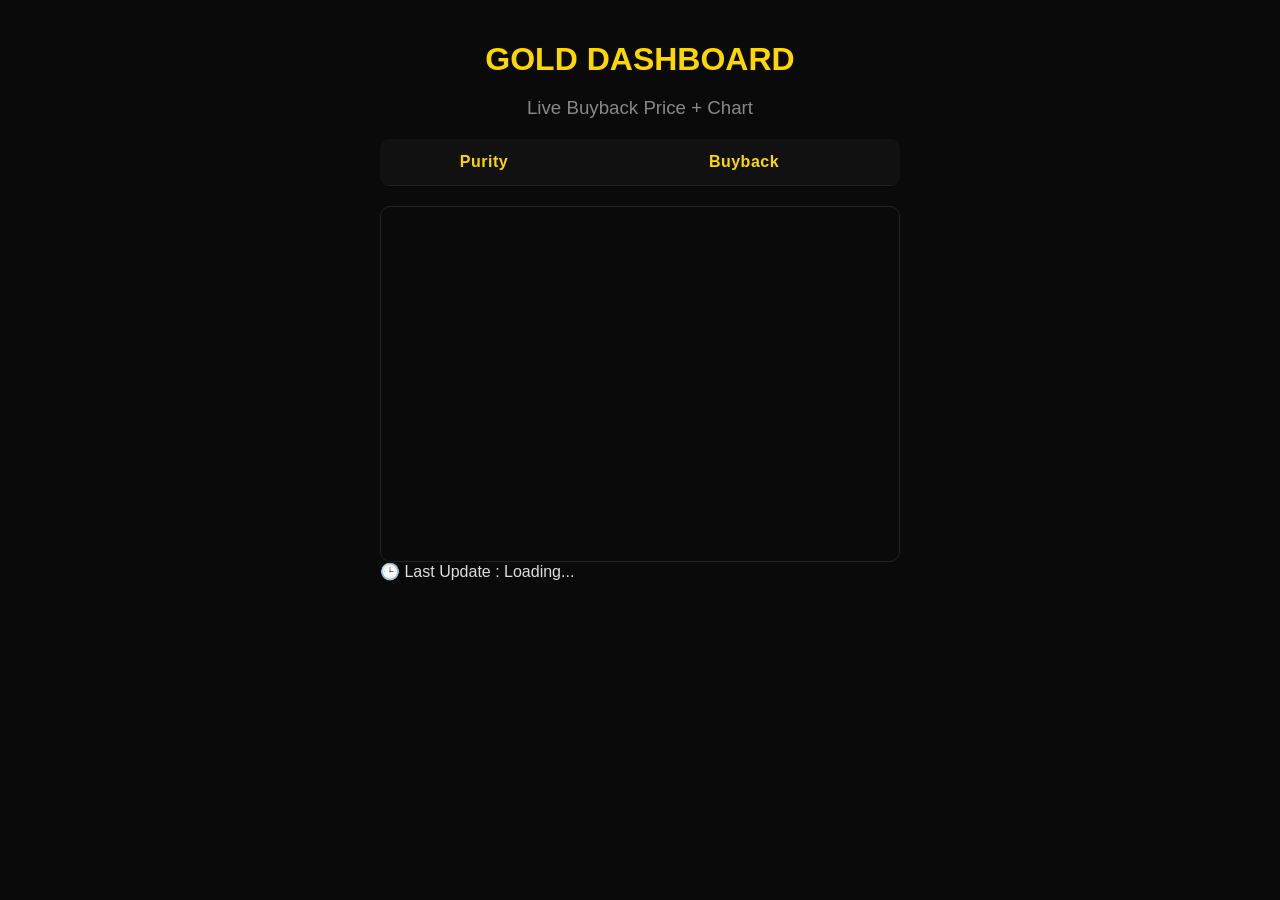
==== index.html @ 3ceff968 "Update index.html" ====
<!DOCTYPE html>
<html lang="en">
<head>
<meta charset="UTF-8">
<title>Gold Dashboard</title>

<style>
body{
    margin:0;
    font-family:Arial,sans-serif;
    background:#0a0a0a;
    color:#ddd;
}

.container{
    max-width:520px;
    margin:auto;
    padding:20px;
}

h1{
    text-align:center;
    color:gold;
    margin-bottom:5px;
}

h3{
    text-align:center;
    color:#888;
    font-weight:normal;
    margin-bottom:20px;
}

/* TABLE */

table{
    width:100%;
    border-collapse:collapse;
    background:#141414;
    border-radius:10px;
    overflow:hidden;
}

th,
td{
    padding:14px 12px;
    border-bottom:1px solid #222;
    text-align:center;   /* Center semua */
    vertical-align:middle;
}

th{
    background:#111;
    color:gold;
    font-weight:bold;
    letter-spacing:.5px;
}

tbody tr:hover{
    background:#1b1b1b;
}

td{
    color:#ccc;
}

/* COLORS */

.green{
    color:#00ff88;
    font-weight:bold;
}

.red{
    color:#ff4d4d;
    font-weight:bold;
}

/* CHART */

.chart{
    margin-top:20px;
    border-radius:10px;
    overflow:hidden;
    border:1px solid #222;
}
</style>
</head>

<body>

<div class="container">

<h1>GOLD DASHBOARD</h1>
<h3>Live Buyback Price + Chart</h3>

<table>
<thead>
<tr>
<th width="40%">Purity</th>
<th width="60%">Buyback</th>
</tr>
</thead>

<tbody id="tableBody"></tbody>
</table>

<div class="chart">
<iframe
src="https://s.tradingview.com/widgetembed/?symbol=OANDA:XAUUSD&interval=5&theme=dark&style=1"
width="100%"
height="350"
frameborder="0"
scrolling="no"
allowtransparency="true">
</iframe>
</div>

<div class="last-update">
    <span id="lastUpdate">🕒 Last Update : Loading...</span>
</div>

</div>

<script>

const rates=[
{name:"999",m:1},
{name:"999.9",m:1.01},
{name:"916 / 22K",m:0.916},
{name:"965",m:0.965},
{name:"950",m:0.950},
{name:"850",m:0.850},
{name:"835",m:0.835},
{name:"750 / 18K",m:0.750},
{name:"700",m:0.700},
{name:"585",m:0.585},
{name:"375",m:0.375}
];

let basePrice=380;
let prev={};

function update(){

let price=basePrice+Math.sin(Date.now()/60000)*2;

let html="";

rates.forEach(r=>{

let buyback=price*r.m*0.97;

let color="green";

if(prev[r.name]!==undefined){
if(buyback<prev[r.name]) color="red";
}

prev[r.name]=buyback;

html+=`
<tr>
<td>${r.name}</td>
<td class="${color}">RM ${buyback.toFixed(2)}</td>
</tr>
`;

});

document.getElementById("tableBody").innerHTML=html;

const now = new Date();

document.getElementById("lastUpdate").innerHTML =
"🕒 Last Update : " +
now.toLocaleString("en-MY",{
    timeZone:"Asia/Kuala_Lumpur",
    year:"numeric",
    month:"short",
    day:"2-digit",
    hour:"2-digit",
    minute:"2-digit",
    second:"2-digit",
    hour12:false
}) + " MYT";

}

}
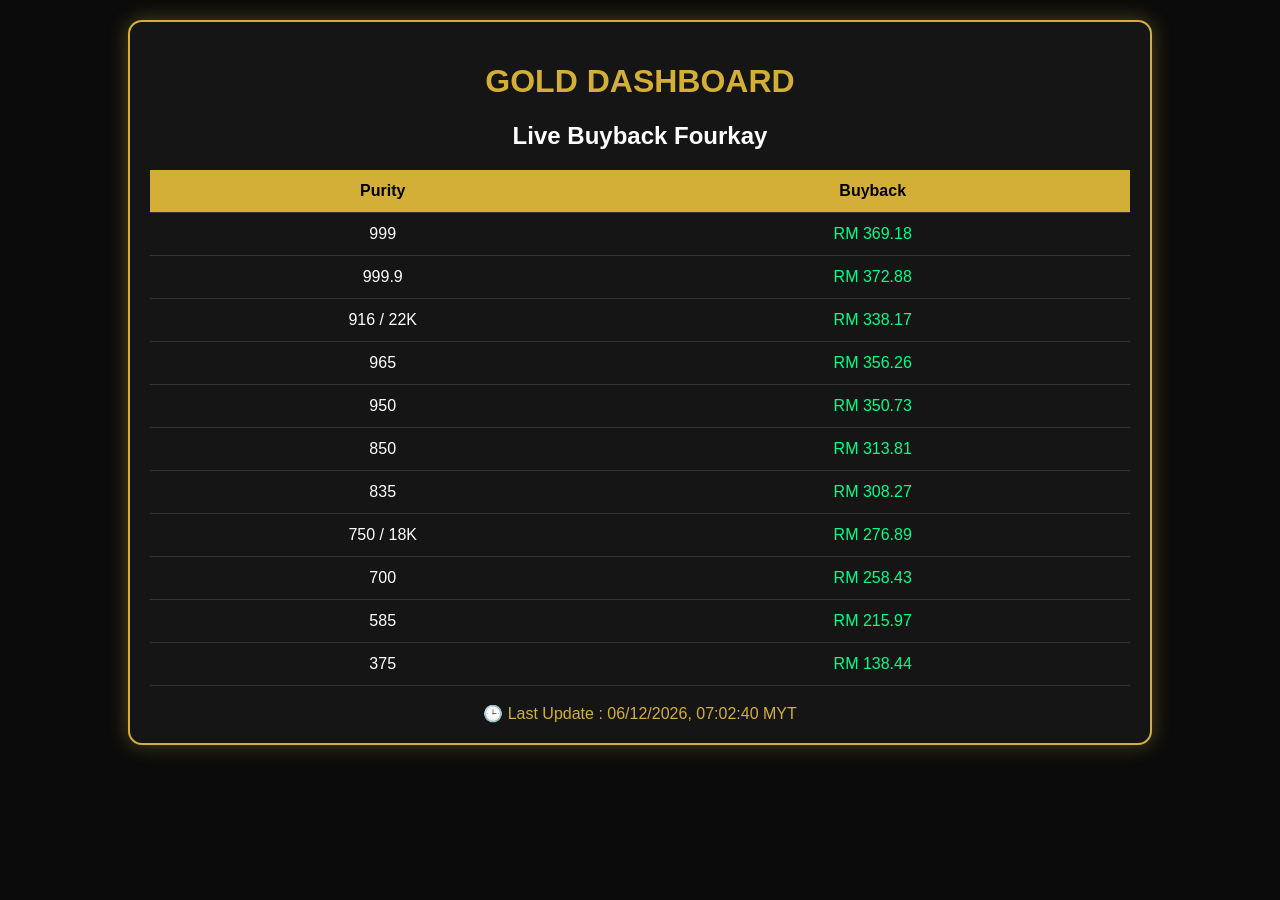
==== commit 0df45c5a: "Update index.html" ====
--- a/index.html
+++ b/index.html
@@ -1,190 +1,51 @@
 <!DOCTYPE html>
-<html lang="en">
-<head>
-<meta charset="UTF-8">
+<html><head><meta charset='utf-8'><meta name='viewport' content='width=device-width,initial-scale=1'>
 <title>Gold Dashboard</title>
+<style>
+body{margin:0;background:#0b0b0b;font-family:Arial;color:#fff}
+.box{max-width:980px;margin:20px auto;padding:20px;background:#151515;border:2px solid #d4af37;border-radius:14px;box-shadow:0 0 20px rgba(212,175,55,.35)}
+h1{color:#d4af37;text-align:center}h2{text-align:center;color:#fff}
+table{width:100%;border-collapse:collapse;margin:18px 0}
+th,td{text-align:center;padding:12px;border-bottom:1px solid #333}
+th{background:#d4af37;color:#000}
+.green{color:#00ff88}.red{color:#ff6666}
+#last{text-align:center;color:#d4af37;margin-top:12px}
+</style></head><body>
+<div class="box">
+<h1>GOLD DASHBOARD</h1>
+<h2>Live Buyback Fourkay</h2>
+<table><thead><tr><th>Purity</th><th>Buyback</th></tr></thead><tbody id="tb"></tbody></table>
 
-<style>
-body{
-    margin:0;
-    font-family:Arial,sans-serif;
-    background:#0a0a0a;
-    color:#ddd;
-}
-
-.container{
-    max-width:520px;
-    margin:auto;
-    padding:20px;
-}
-
-h1{
-    text-align:center;
-    color:gold;
-    margin-bottom:5px;
-}
-
-h3{
-    text-align:center;
-    color:#888;
-    font-weight:normal;
-    margin-bottom:20px;
-}
-
-/* TABLE */
-
-table{
-    width:100%;
-    border-collapse:collapse;
-    background:#141414;
-    border-radius:10px;
-    overflow:hidden;
-}
-
-th,
-td{
-    padding:14px 12px;
-    border-bottom:1px solid #222;
-    text-align:center;   /* Center semua */
-    vertical-align:middle;
-}
-
-th{
-    background:#111;
-    color:gold;
-    font-weight:bold;
-    letter-spacing:.5px;
-}
-
-tbody tr:hover{
-    background:#1b1b1b;
-}
-
-td{
-    color:#ccc;
-}
-
-/* COLORS */
-
-.green{
-    color:#00ff88;
-    font-weight:bold;
-}
-
-.red{
-    color:#ff4d4d;
-    font-weight:bold;
-}
-
-/* CHART */
-
-.chart{
-    margin-top:20px;
-    border-radius:10px;
-    overflow:hidden;
-    border:1px solid #222;
-}
-</style>
-</head>
-
-<body>
-
-<div class="container">
-
-<h1>GOLD DASHBOARD</h1>
-<h3>Live Buyback Price + Chart</h3>
-
-<table>
-<thead>
-<tr>
-<th width="40%">Purity</th>
-<th width="60%">Buyback</th>
-</tr>
-</thead>
-
-<tbody id="tableBody"></tbody>
-</table>
-
-<div class="chart">
-<iframe
-src="https://s.tradingview.com/widgetembed/?symbol=OANDA:XAUUSD&interval=5&theme=dark&style=1"
-width="100%"
-height="350"
-frameborder="0"
-scrolling="no"
-allowtransparency="true">
-</iframe>
+<div class="tradingview-widget-container">
+<div id="tv_chart"></div>
+<script src="https://s3.tradingview.com/tv.js"></script>
+<script>
+new TradingView.widget({
+autosize:true,
+symbol:"OANDA:XAUUSD",
+interval:"15",
+timezone:"Asia/Kuala_Lumpur",
+theme:"dark",
+style:"1",
+locale:"en",
+container_id:"tv_chart"
+});
+</script>
 </div>
 
-<div class="last-update">
-    <span id="lastUpdate">🕒 Last Update : Loading...</span>
+<div id="last">Loading...</div>
 </div>
-
-</div>
-
 <script>
-
-const rates=[
-{name:"999",m:1},
-{name:"999.9",m:1.01},
-{name:"916 / 22K",m:0.916},
-{name:"965",m:0.965},
-{name:"950",m:0.950},
-{name:"850",m:0.850},
-{name:"835",m:0.835},
-{name:"750 / 18K",m:0.750},
-{name:"700",m:0.700},
-{name:"585",m:0.585},
-{name:"375",m:0.375}
-];
-
-let basePrice=380;
-let prev={};
-
-function update(){
-
-let price=basePrice+Math.sin(Date.now()/60000)*2;
-
-let html="";
-
-rates.forEach(r=>{
-
-let buyback=price*r.m*0.97;
-
-let color="green";
-
-if(prev[r.name]!==undefined){
-if(buyback<prev[r.name]) color="red";
+const rates=[["999",1],["999.9",1.01],["916 / 22K",.916],["965",.965],["950",.95],["850",.85],["835",.835],["750 / 18K",.75],["700",.7],["585",.585],["375",.375]];
+let base=380,prev={};
+function draw(){
+let p=base+Math.sin(Date.now()/60000)*2,s="";
+for(const [n,m] of rates){
+let b=p*m*.97,c="green";if(prev[n]!=null&&b<prev[n])c="red";prev[n]=b;
+s+=`<tr><td>${n}</td><td class="${c}">RM ${b.toFixed(2)}</td></tr>`;
 }
-
-prev[r.name]=buyback;
-
-html+=`
-<tr>
-<td>${r.name}</td>
-<td class="${color}">RM ${buyback.toFixed(2)}</td>
-</tr>
-`;
-
-});
-
-document.getElementById("tableBody").innerHTML=html;
-
-const now = new Date();
-
-document.getElementById("lastUpdate").innerHTML =
-"🕒 Last Update : " +
-now.toLocaleString("en-MY",{
-    timeZone:"Asia/Kuala_Lumpur",
-    year:"numeric",
-    month:"short",
-    day:"2-digit",
-    hour:"2-digit",
-    minute:"2-digit",
-    second:"2-digit",
-    hour12:false
-}) + " MYT";
-
+tb.innerHTML=s;
+last.textContent="🕒 Last Update : "+new Date().toLocaleString("en-MY",{timeZone:"Asia/Kuala_Lumpur",hour12:false})+" MYT";
 }
-
-}
+draw();setInterval(draw,3000);
+</script></body></html>
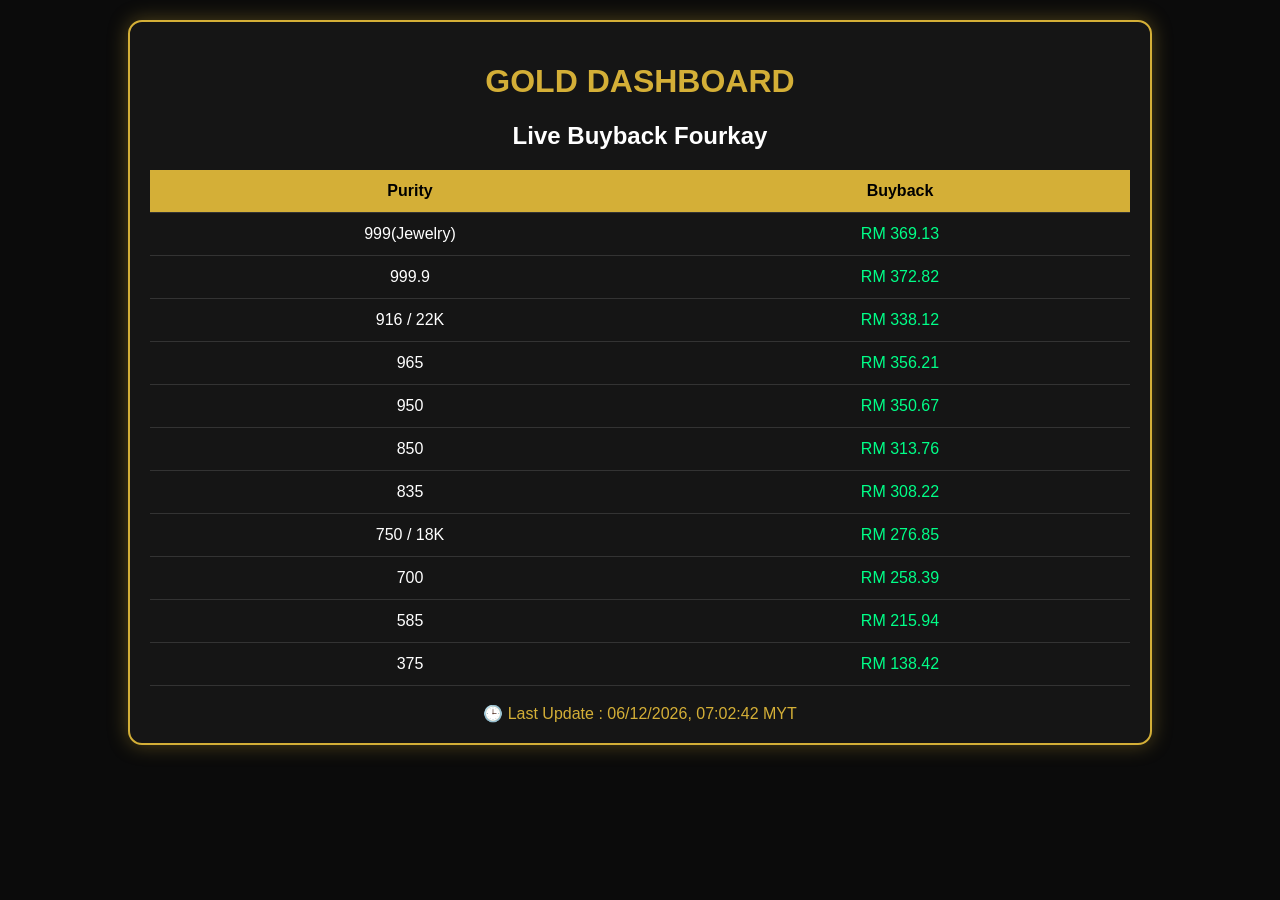
==== commit 6e662f7c: "Update index.html" ====
--- a/index.html
+++ b/index.html
@@ -36,7 +36,7 @@
 <div id="last">Loading...</div>
 </div>
 <script>
-const rates=[["999",1],["999.9",1.01],["916 / 22K",.916],["965",.965],["950",.95],["850",.85],["835",.835],["750 / 18K",.75],["700",.7],["585",.585],["375",.375]];
+const rates=[["999(Jewelry)",1],["999.9",1.01],["916 / 22K",.916],["965",.965],["950",.95],["850",.85],["835",.835],["750 / 18K",.75],["700",.7],["585",.585],["375",.375]];
 let base=380,prev={};
 function draw(){
 let p=base+Math.sin(Date.now()/60000)*2,s="";
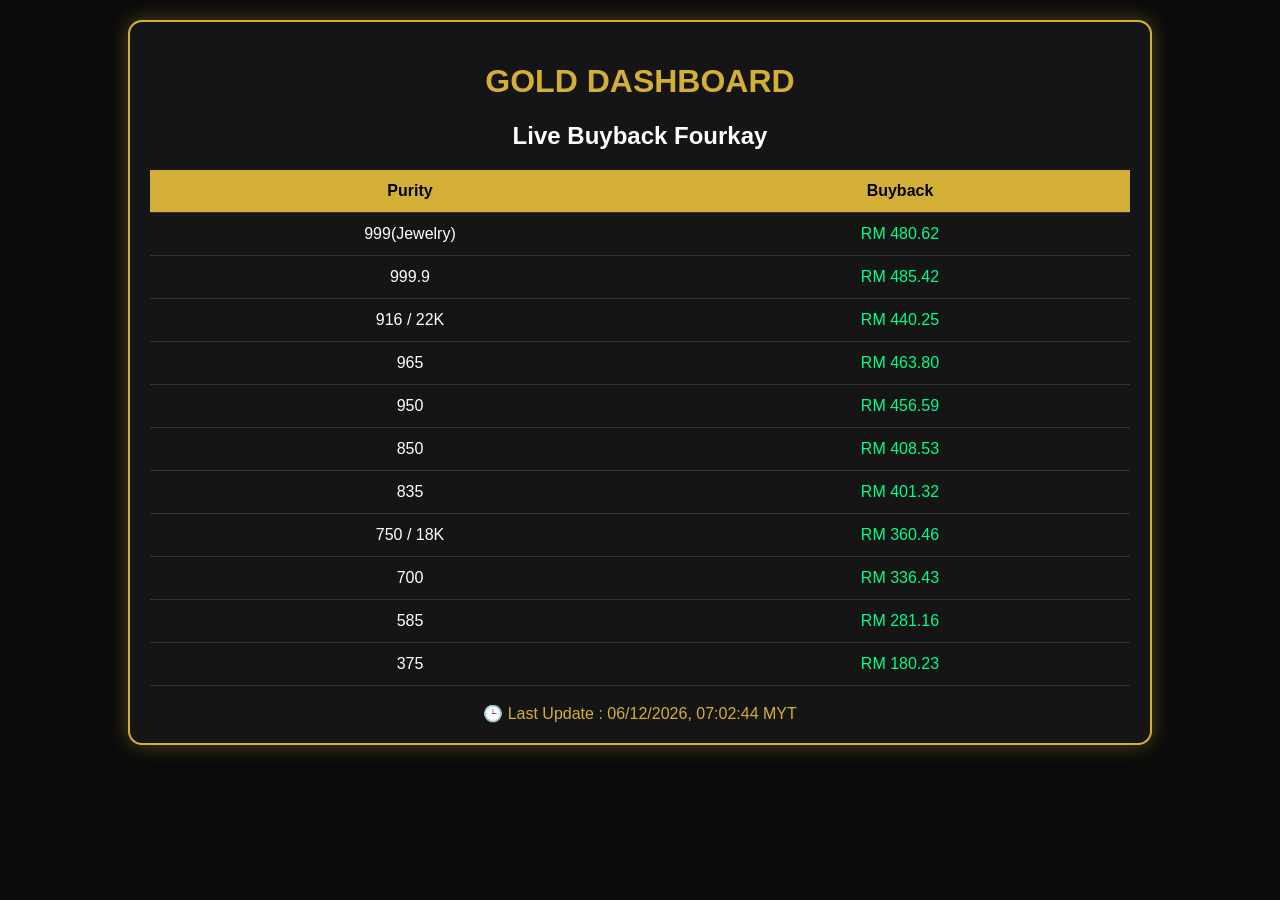
==== commit 7df4d5b7: "Update index.html" ====
--- a/index.html
+++ b/index.html
@@ -37,7 +37,7 @@
 </div>
 <script>
 const rates=[["999(Jewelry)",1],["999.9",1.01],["916 / 22K",.916],["965",.965],["950",.95],["850",.85],["835",.835],["750 / 18K",.75],["700",.7],["585",.585],["375",.375]];
-let base=380,prev={};
+let base=495,prev={};
 function draw(){
 let p=base+Math.sin(Date.now()/60000)*2,s="";
 for(const [n,m] of rates){
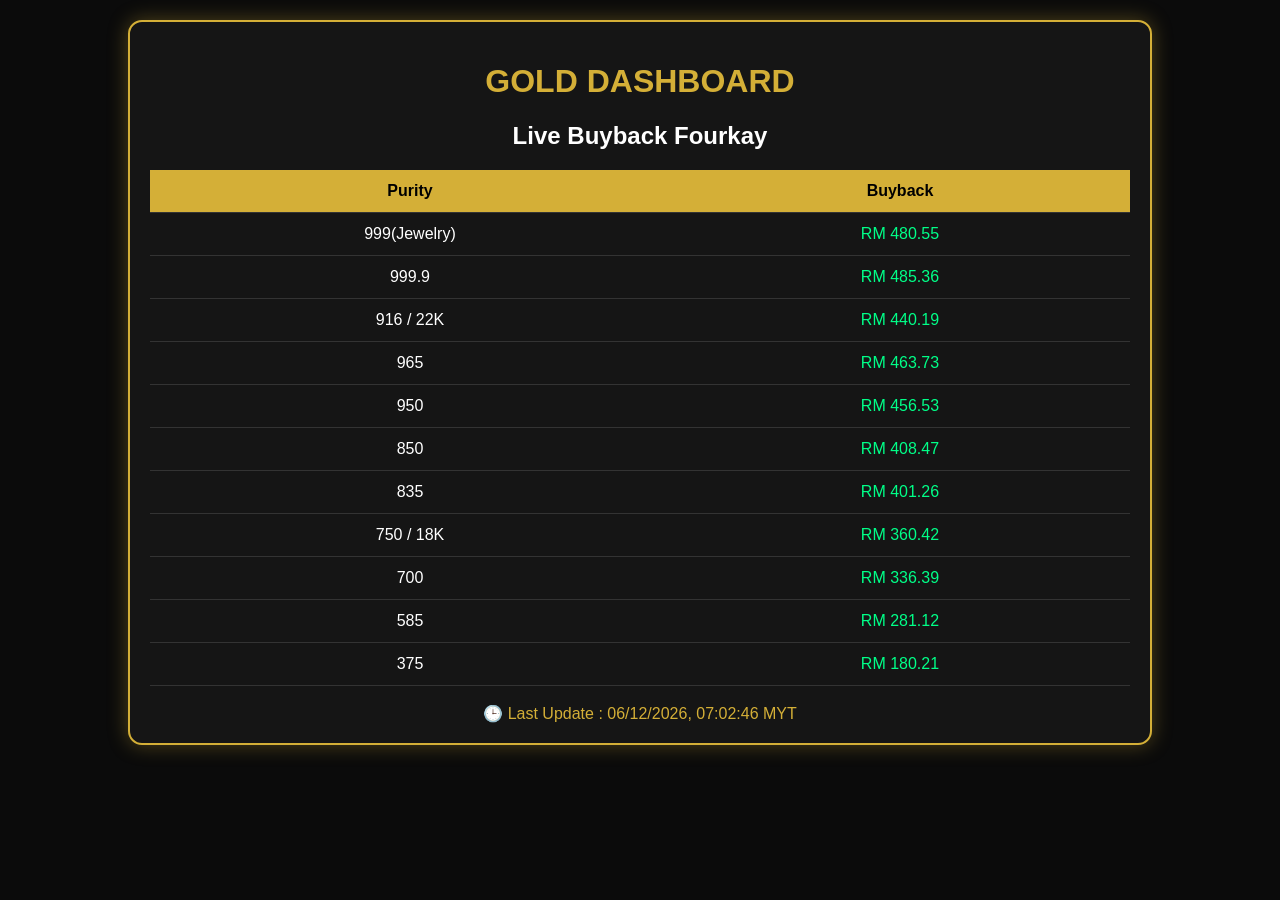
==== commit 6e00a882: "Update index.html" ====
--- a/index.html
+++ b/index.html
@@ -37,7 +37,7 @@
 </div>
 <script>
 const rates=[["999(Jewelry)",1],["999.9",1.01],["916 / 22K",.916],["965",.965],["950",.95],["850",.85],["835",.835],["750 / 18K",.75],["700",.7],["585",.585],["375",.375]];
-let base=495,prev={};
+let base= 495,prev={};
 function draw(){
 let p=base+Math.sin(Date.now()/60000)*2,s="";
 for(const [n,m] of rates){
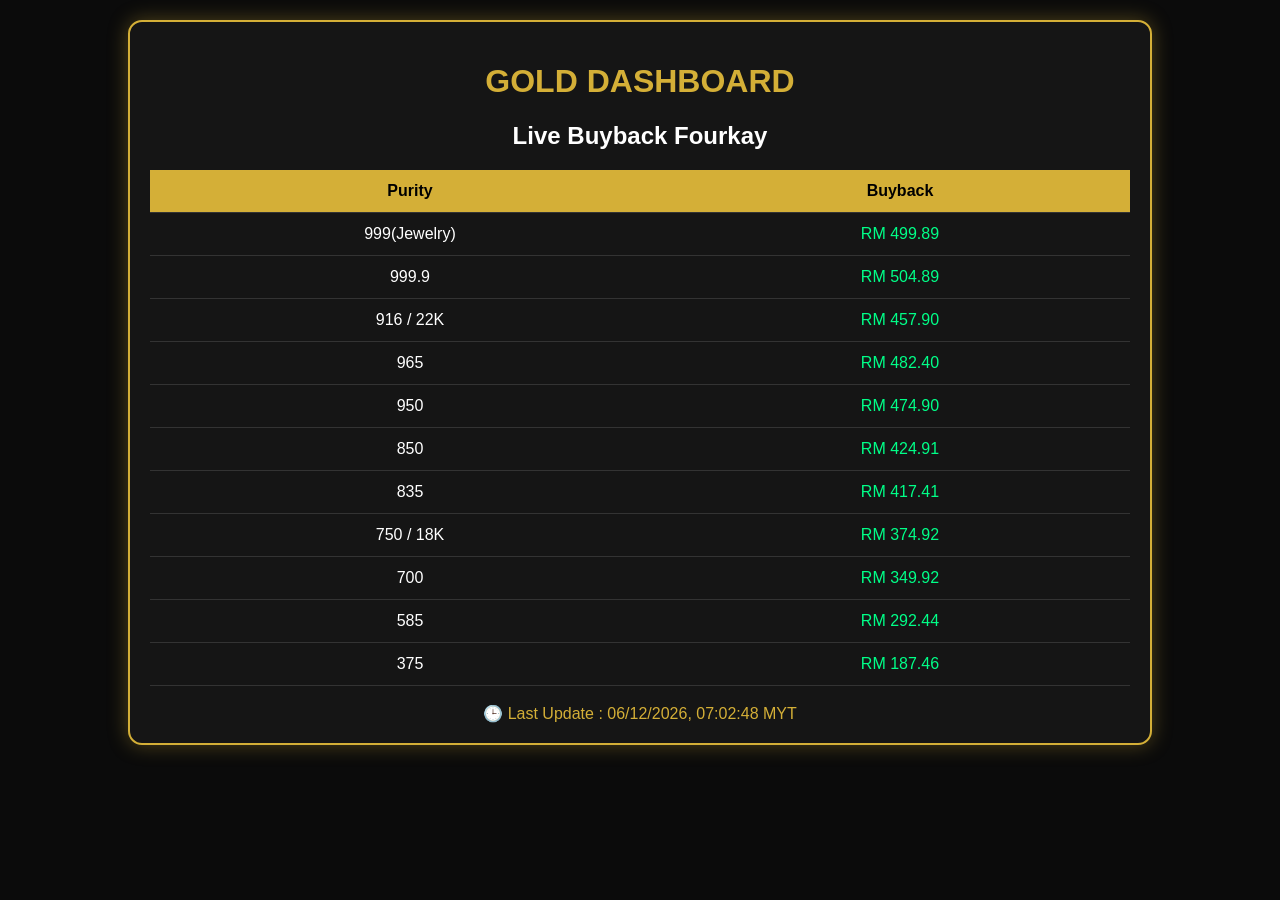
==== commit 0784d099: "Update index.html" ====
--- a/index.html
+++ b/index.html
@@ -37,7 +37,7 @@
 </div>
 <script>
 const rates=[["999(Jewelry)",1],["999.9",1.01],["916 / 22K",.916],["965",.965],["950",.95],["850",.85],["835",.835],["750 / 18K",.75],["700",.7],["585",.585],["375",.375]];
-let base= 495,prev={};
+let base= 515,prev={};
 function draw(){
 let p=base+Math.sin(Date.now()/60000)*2,s="";
 for(const [n,m] of rates){
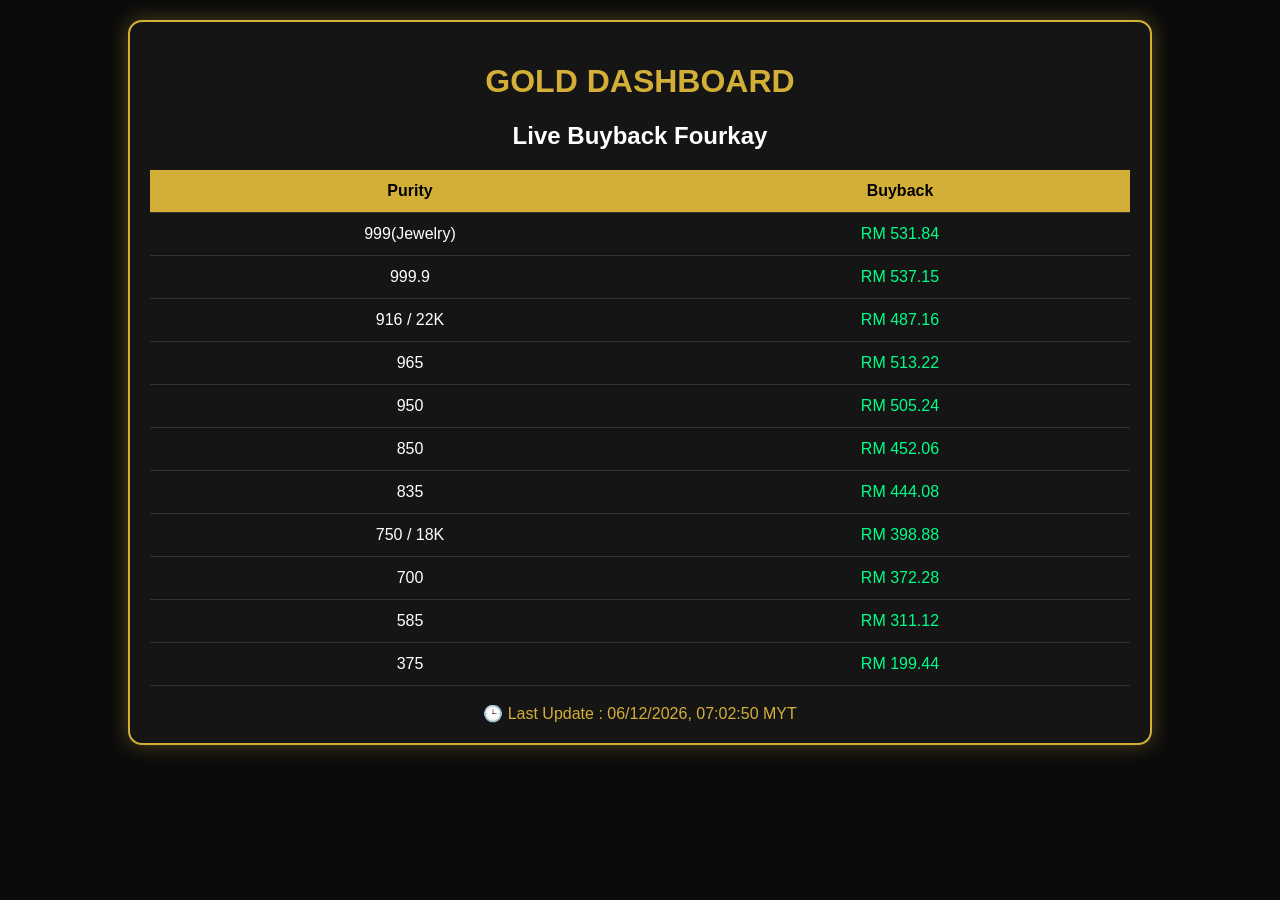
==== commit ca856549: "Update index.html" ====
--- a/index.html
+++ b/index.html
@@ -37,7 +37,7 @@
 </div>
 <script>
 const rates=[["999(Jewelry)",1],["999.9",1.01],["916 / 22K",.916],["965",.965],["950",.95],["850",.85],["835",.835],["750 / 18K",.75],["700",.7],["585",.585],["375",.375]];
-let base= 515,prev={};
+let base= 548,prev={};
 function draw(){
 let p=base+Math.sin(Date.now()/60000)*2,s="";
 for(const [n,m] of rates){
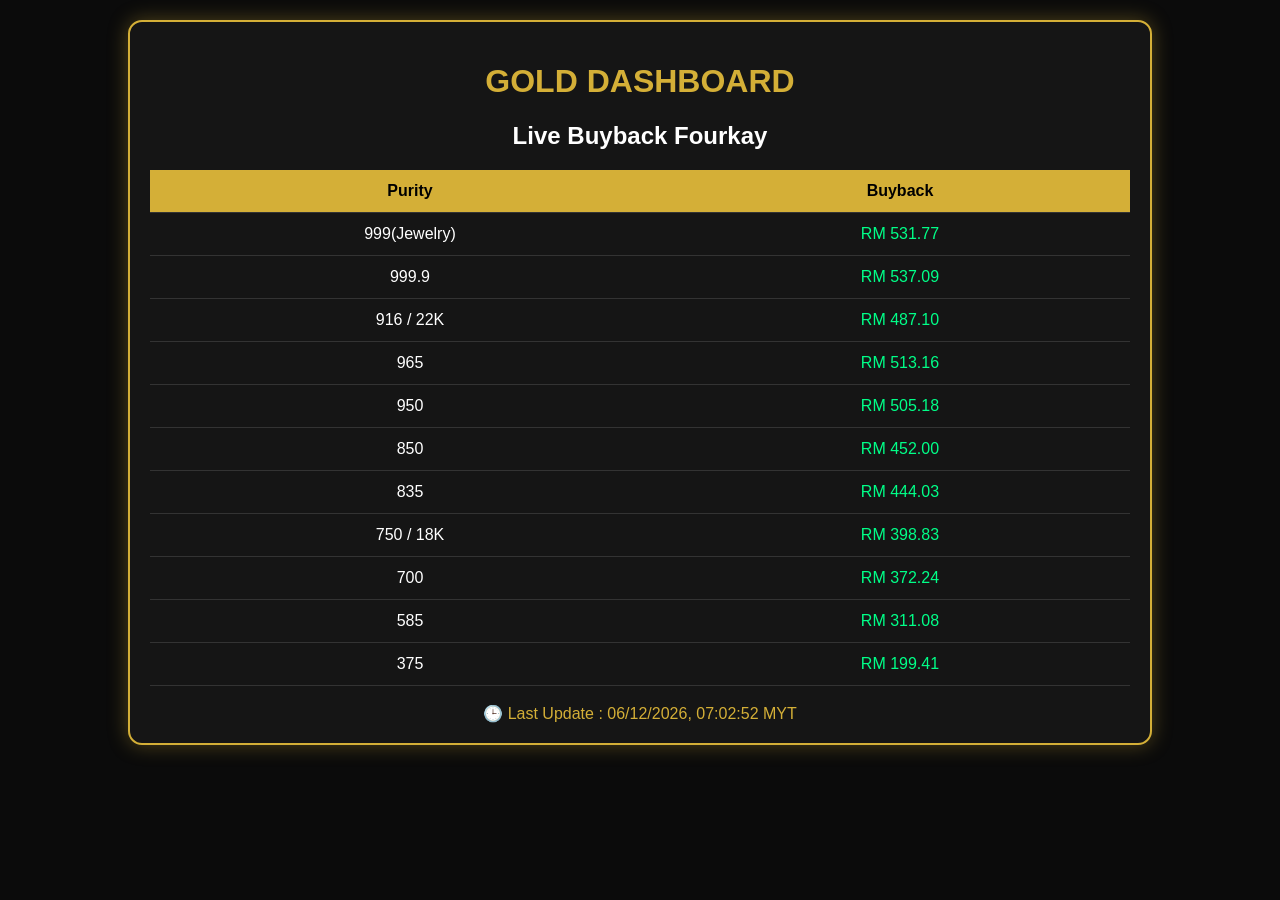
==== commit daa5a816: "Update index.html" ====
--- a/index.html
+++ b/index.html
@@ -37,7 +37,7 @@
 </div>
 <script>
 const rates=[["999(Jewelry)",1],["999.9",1.01],["916 / 22K",.916],["965",.965],["950",.95],["850",.85],["835",.835],["750 / 18K",.75],["700",.7],["585",.585],["375",.375]];
-let base= 548,prev={};
+let base=548,prev={};
 function draw(){
 let p=base+Math.sin(Date.now()/60000)*2,s="";
 for(const [n,m] of rates){
